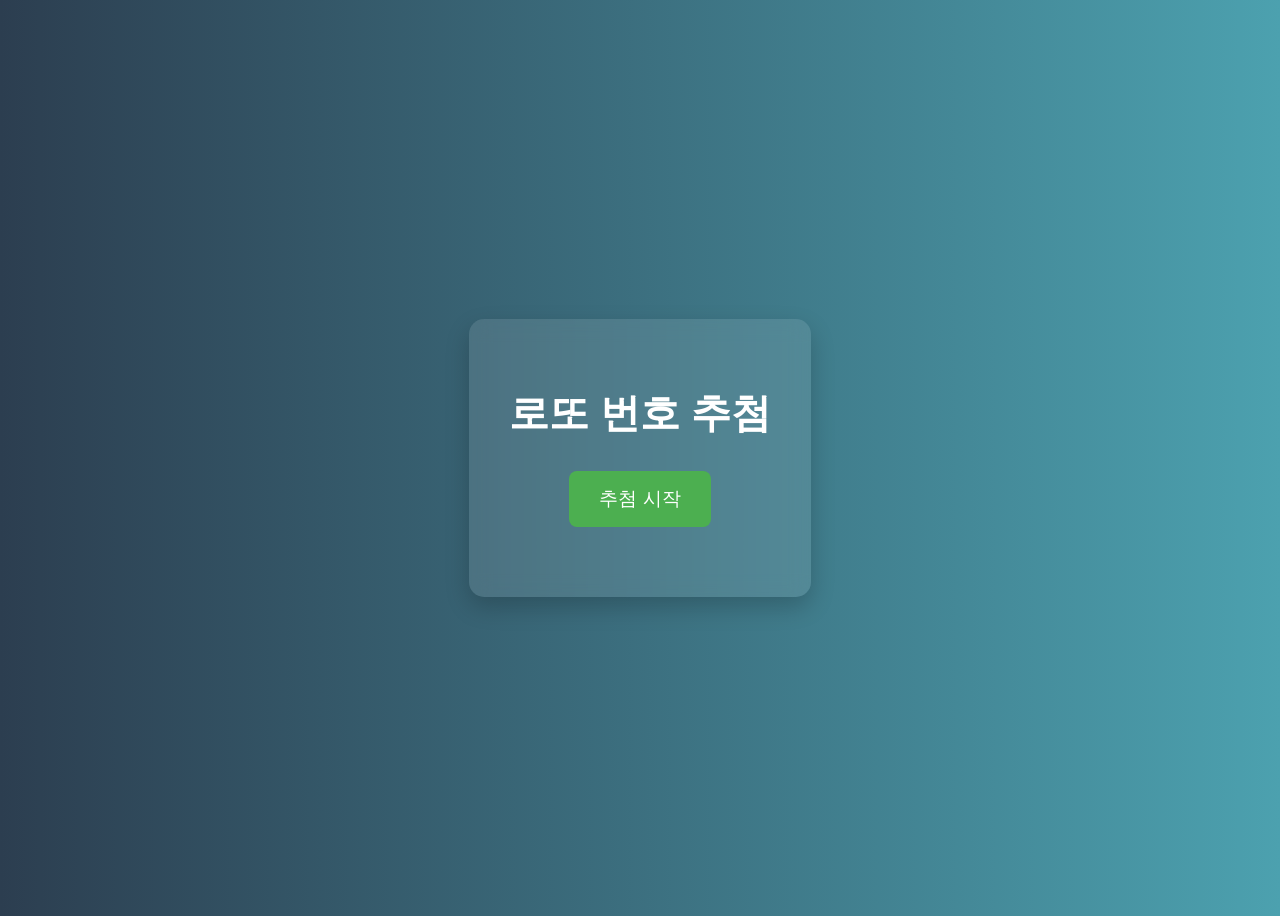
==== index.html @ ad6849f6 "Initial commit" ====
<!DOCTYPE html>
<html lang="ko">
<head>
  <meta charset="UTF-8" />
  <meta name="viewport" content="width=device-width, initial-scale=1.0" />
  <title>Lotto Number Drawing</title>
  <link href='/style.css' rel='stylesheet'>
</head>
<body>
  <div class="container">
    <h1>로또 번호 추첨</h1>
    <button id="generate-btn">추첨 시작</button>
    <div id="numbers-container"></div>
  </div>
  <script defer type="text/javascript" src="/main.js"></script>
</body>
</html>
---- style.css ----
body {
  font-family: 'Helvetica Neue', sans-serif;
  display: flex;
  justify-content: center;
  align-items: center;
  min-height: 100vh;
  background: linear-gradient(to right, #2c3e50, #4ca1af);
  color: white;
  text-align: center;
}

.container {
  background-color: rgba(255, 255, 255, 0.1);
  padding: 40px;
  border-radius: 15px;
  box-shadow: 0 10px 25px rgba(0, 0, 0, 0.2);
  backdrop-filter: blur(10px);
}

h1 {
  margin-bottom: 30px;
  font-size: 2.5em;
}

#generate-btn {
  padding: 15px 30px;
  font-size: 1.2em;
  cursor: pointer;
  background-color: #4CAF50;
  color: white;
  border: none;
  border-radius: 8px;
  margin-bottom: 30px;
  transition: background-color 0.3s, transform 0.2s;
}

#generate-btn:hover {
    background-color: #45a049;
    transform: scale(1.05);
}

#generate-btn:disabled {
    background-color: #cccccc;
    cursor: not-allowed;
}

#numbers-container {
  display: flex;
  flex-wrap: wrap;
  justify-content: center;
  gap: 15px;
}

.number {
  width: 60px;
  height: 60px;
  border-radius: 50%;
  display: flex;
  justify-content: center;
  align-items: center;
  font-size: 1.8em;
  font-weight: bold;
  color: white;
  box-shadow: 0 4px 8px rgba(0,0,0,0.2);
  animation: pop-in 0.5s ease-out forwards;
}

/* Color ranges for lotto balls */
.number[data-color="yellow"] { background-color: #f1c40f; }
.number[data-color="blue"] { background-color: #3498db; }
.number[data-color="red"] { background-color: #e74c3c; }
.number[data-color="gray"] { background-color: #95a5a6; }
.number[data-color="green"] { background-color: #2ecc71; }

@keyframes pop-in {
  0% {
    transform: scale(0);
    opacity: 0;
  }
  100% {
    transform: scale(1);
    opacity: 1;
  }
}

@media (max-width: 600px) {
    .container {
        padding: 20px;
    }
    .number {
        width: 50px;
        height: 50px;
        font-size: 1.5em;
    }
}
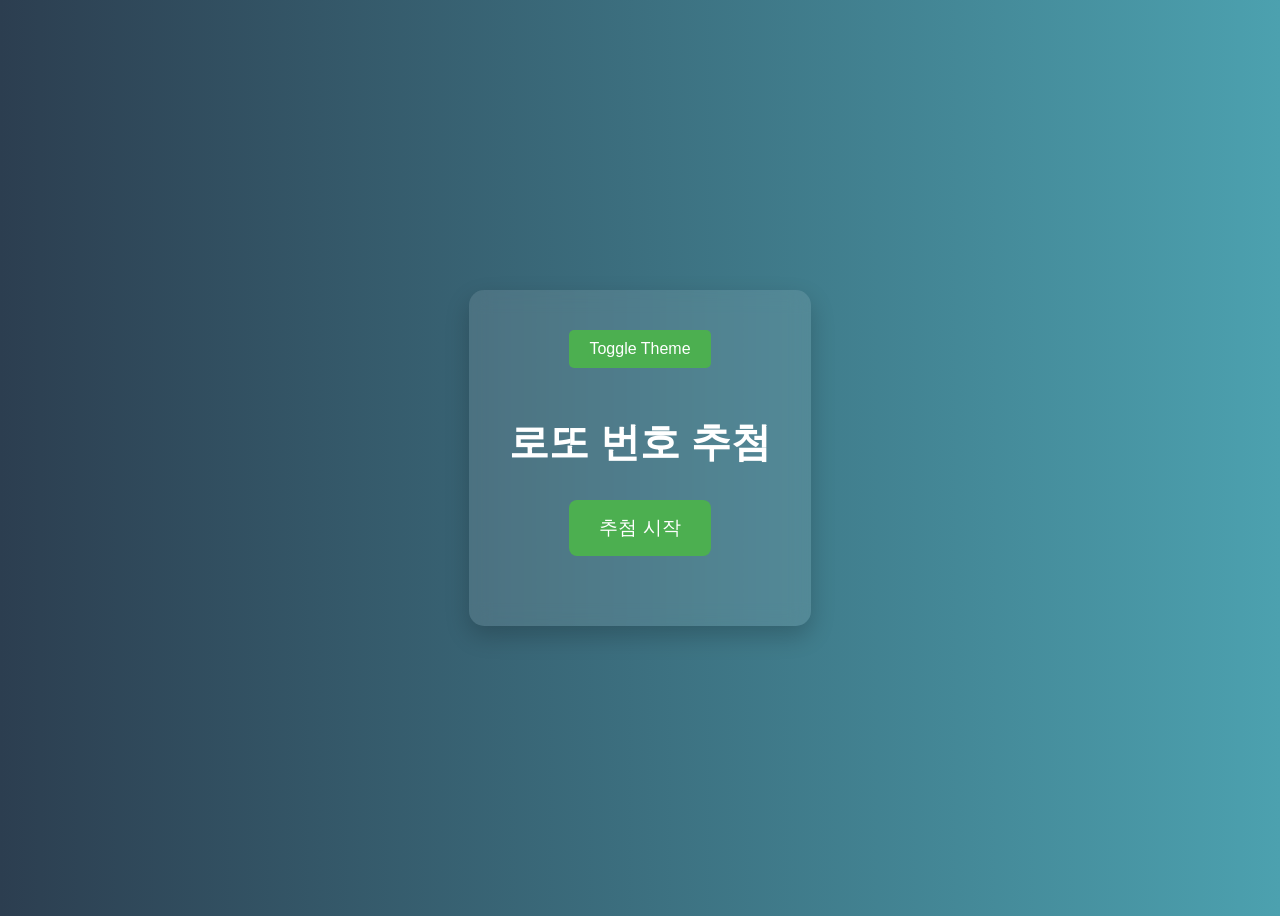
==== commit e1576955: "Update files" ====
--- a/index.html
+++ b/index.html
@@ -6,8 +6,9 @@
   <title>Lotto Number Drawing</title>
   <link href='/style.css' rel='stylesheet'>
 </head>
-<body>
+<body class="light-mode">
   <div class="container">
+    <button id="theme-toggle-btn">Toggle Theme</button>
     <h1>로또 번호 추첨</h1>
     <button id="generate-btn">추첨 시작</button>
     <div id="numbers-container"></div>
--- a/style.css
+++ b/style.css
@@ -1,19 +1,39 @@
+:root {
+  --background-color: linear-gradient(to right, #2c3e50, #4ca1af);
+  --text-color: white;
+  --container-bg-color: rgba(255, 255, 255, 0.1);
+  --button-bg-color: #4CAF50;
+  --button-hover-bg-color: #45a049;
+  --button-disabled-bg-color: #cccccc;
+  --box-shadow-color: rgba(0, 0,0, 0.2);
+}
+
+.dark-mode {
+  --background-color: linear-gradient(to right, #0a0a0a, #333333);
+  --text-color: #e0e0e0;
+  --container-bg-color: rgba(0, 0, 0, 0.3);
+  --button-bg-color: #34495e;
+  --button-hover-bg-color: #2c3e50;
+  --button-disabled-bg-color: #555555;
+  --box-shadow-color: rgba(255, 255, 255, 0.1);
+}
+
 body {
   font-family: 'Helvetica Neue', sans-serif;
   display: flex;
   justify-content: center;
   align-items: center;
   min-height: 100vh;
-  background: linear-gradient(to right, #2c3e50, #4ca1af);
-  color: white;
+  background: var(--background-color);
+  color: var(--text-color);
   text-align: center;
 }
 
 .container {
-  background-color: rgba(255, 255, 255, 0.1);
+  background-color: var(--container-bg-color);
   padding: 40px;
   border-radius: 15px;
-  box-shadow: 0 10px 25px rgba(0, 0, 0, 0.2);
+  box-shadow: 0 10px 25px var(--box-shadow-color);
   backdrop-filter: blur(10px);
 }
 
@@ -26,7 +46,7 @@
   padding: 15px 30px;
   font-size: 1.2em;
   cursor: pointer;
-  background-color: #4CAF50;
+  background-color: var(--button-bg-color);
   color: white;
   border: none;
   border-radius: 8px;
@@ -35,12 +55,12 @@
 }
 
 #generate-btn:hover {
-    background-color: #45a049;
+    background-color: var(--button-hover-bg-color);
     transform: scale(1.05);
 }
 
 #generate-btn:disabled {
-    background-color: #cccccc;
+    background-color: var(--button-disabled-bg-color);
     cursor: not-allowed;
 }
 
@@ -92,4 +112,21 @@
         height: 50px;
         font-size: 1.5em;
     }
+}
+
+#theme-toggle-btn {
+  padding: 10px 20px;
+  font-size: 1em;
+  cursor: pointer;
+  background-color: var(--button-bg-color);
+  color: var(--text-color);
+  border: none;
+  border-radius: 5px;
+  margin-bottom: 20px;
+  transition: background-color 0.3s, transform 0.2s;
+}
+
+#theme-toggle-btn:hover {
+    background-color: var(--button-hover-bg-color);
+    transform: scale(1.05);
 }
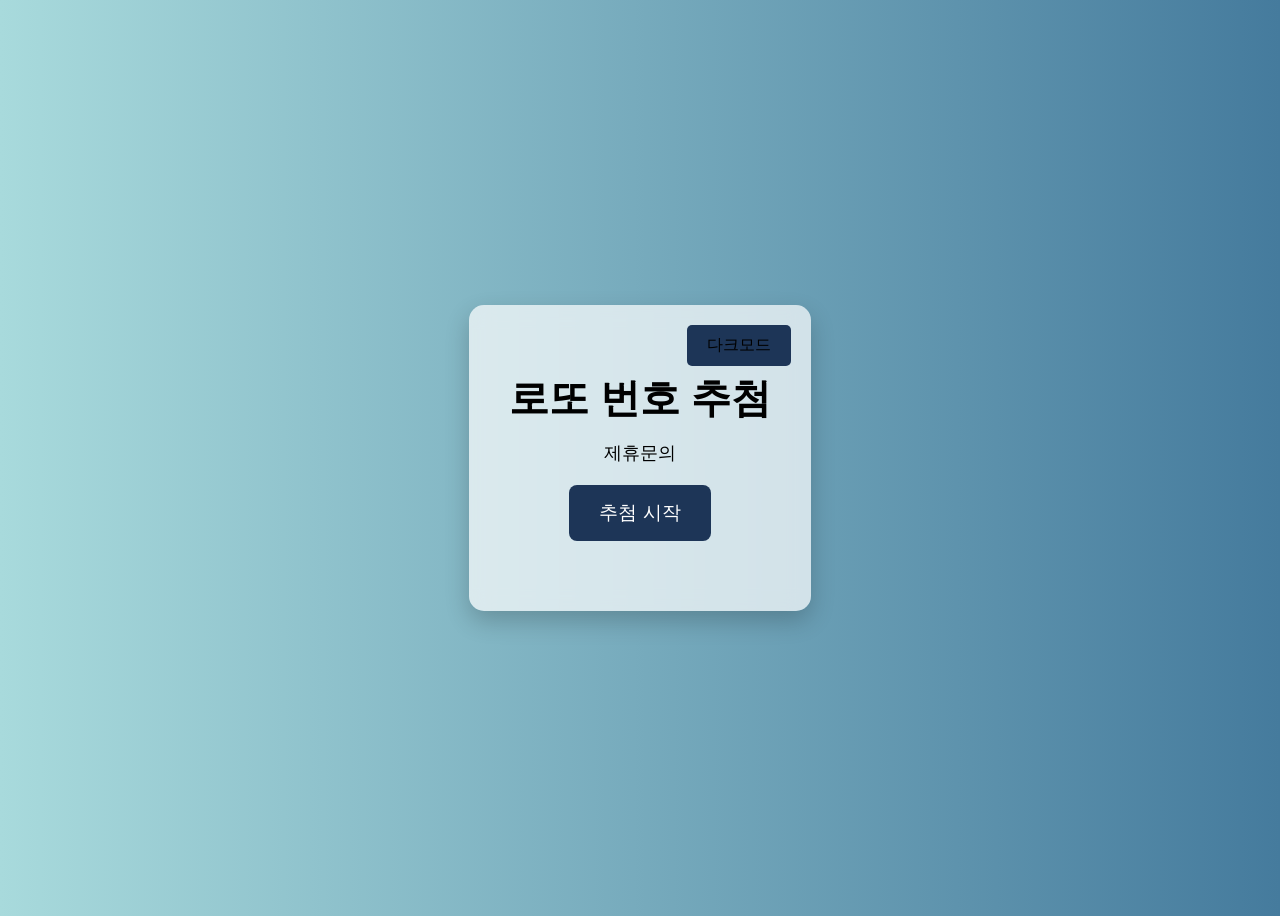
==== commit b0c84b21: "feat: Implement dynamic theme toggle button text, light blue default theme, and button positioning; " ====
--- a/index.html
+++ b/index.html
@@ -10,6 +10,9 @@
   <div class="container">
     <button id="theme-toggle-btn">Toggle Theme</button>
     <h1>로또 번호 추첨</h1>
+    <nav>
+      <a href="contact.html">제휴문의</a>
+    </nav>
     <button id="generate-btn">추첨 시작</button>
     <div id="numbers-container"></div>
   </div>
--- a/style.css
+++ b/style.css
@@ -1,9 +1,9 @@
 :root {
-  --background-color: linear-gradient(to right, #2c3e50, #4ca1af);
-  --text-color: white;
-  --container-bg-color: rgba(255, 255, 255, 0.1);
-  --button-bg-color: #4CAF50;
-  --button-hover-bg-color: #45a049;
+  --background-color: linear-gradient(to right, #a8dadc, #457b9d); /* Light blue gradient */
+  --text-color: black; /* Changed to black for better contrast on light blue */
+  --container-bg-color: rgba(255, 255, 255, 0.7); /* Slightly more opaque for light mode */
+  --button-bg-color: #1d3557; /* Darker button for light mode */
+  --button-hover-bg-color: #214f77;
   --button-disabled-bg-color: #cccccc;
   --box-shadow-color: rgba(0, 0,0, 0.2);
 }
@@ -27,6 +27,7 @@
   background: var(--background-color);
   color: var(--text-color);
   text-align: center;
+  position: relative; /* Needed for absolute positioning of the button */
 }
 
 .container {
@@ -115,18 +116,106 @@
 }
 
 #theme-toggle-btn {
+  position: absolute; /* Position the button */
+  top: 20px; /* From the top */
+  right: 20px; /* From the right */
   padding: 10px 20px;
   font-size: 1em;
   cursor: pointer;
   background-color: var(--button-bg-color);
-  color: var(--text-color);
+  color: var(--text-color); /* Use text color from theme */
   border: none;
   border-radius: 5px;
-  margin-bottom: 20px;
-  transition: background-color 0.3s, transform 0.2s;
+  transition: background-color 0.3s, transform 0.2s, color 0.3s; /* Add color to transition */
+  z-index: 100; /* Ensure button is above other content */
 }
 
 #theme-toggle-btn:hover {
     background-color: var(--button-hover-bg-color);
     transform: scale(1.05);
+}
+
+/* Navigation styles */
+nav {
+  margin-top: -15px; /* Adjust as needed to position it correctly */
+  margin-bottom: 20px;
+}
+
+nav a {
+  color: var(--text-color);
+  text-decoration: none;
+  font-size: 1.1em;
+  padding: 8px 15px;
+  border-radius: 5px;
+  transition: background-color 0.3s;
+}
+
+nav a:hover {
+  background-color: var(--button-hover-bg-color);
+}
+
+/* Form styles */
+#contact-form {
+  display: flex;
+  flex-direction: column;
+  gap: 15px;
+  width: 100%;
+  max-width: 500px;
+  margin-top: 20px;
+}
+
+.form-group {
+  text-align: left;
+}
+
+.form-group label {
+  display: block;
+  margin-bottom: 5px;
+  font-weight: bold;
+}
+
+.form-group input[type="text"],
+.form-group input[type="email"],
+.form-group textarea {
+  width: 100%;
+  padding: 10px;
+  border: 1px solid #ccc;
+  border-radius: 5px;
+  background-color: rgba(255, 255, 255, 0.8);
+  color: #333;
+}
+
+.dark-mode .form-group input[type="text"],
+.dark-mode .form-group input[type="email"],
+.dark-mode .form-group textarea {
+  background-color: rgba(0, 0, 0, 0.5);
+  color: #eee;
+  border: 1px solid #555;
+}
+
+.form-group textarea {
+  resize: vertical;
+}
+
+#submit-btn {
+  padding: 15px 30px;
+  font-size: 1.2em;
+  cursor: pointer;
+  background-color: var(--button-bg-color);
+  color: white;
+  border: none;
+  border-radius: 8px;
+  margin-top: 10px;
+  transition: background-color 0.3s, transform 0.2s;
+}
+
+#submit-btn:hover {
+    background-color: var(--button-hover-bg-color);
+    transform: scale(1.05);
+}
+
+#form-status {
+  margin-top: 15px;
+  font-weight: bold;
+  color: green;
 }
